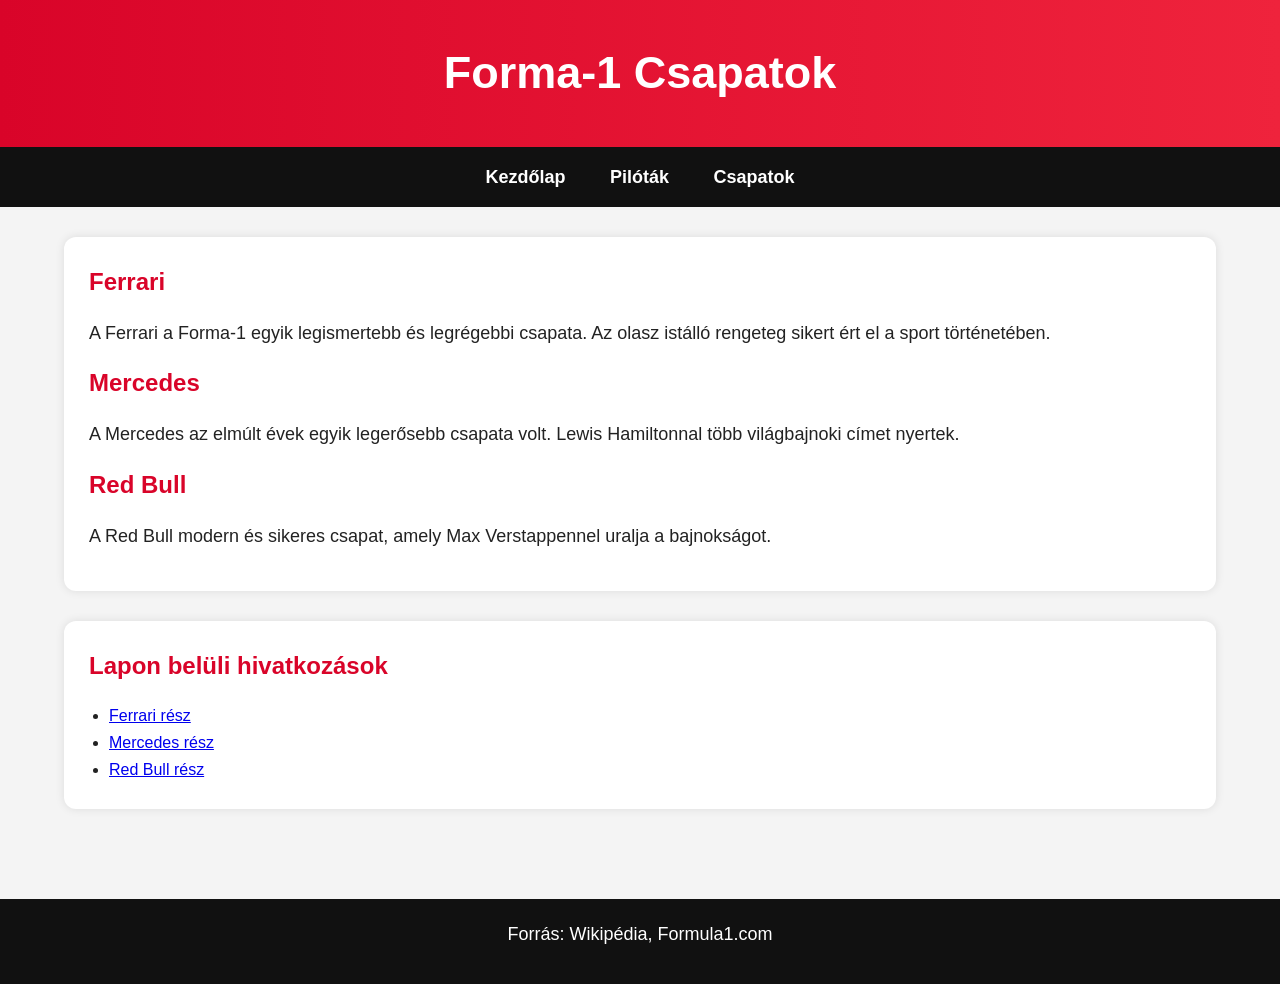
==== csapatok.html @ 8b0033bc "first commit" ====
<!DOCTYPE html>
<html lang="hu">

<head>
    <meta charset="UTF-8">
    <meta name="viewport" content="width=device-width, initial-scale=1.0">
    <title>Forma-1 | Csapatok</title>

    <link rel="stylesheet" href="f1.css">
</head>

<body>

    <header>
        <h1>Forma-1 Csapatok</h1>
    </header>

    <nav>
        <a href="F1.html">Kezdőlap</a>
        <a href="pilotak.html">Pilóták</a>
        <a href="csapatok.html">Csapatok</a>
    </nav>

    <main>

        <section class="doboz">

            <h2 id="ferrari">Ferrari</h2>

            <p>
                A Ferrari a Forma-1 egyik legismertebb és legrégebbi csapata.
                Az olasz istálló rengeteg sikert ért el a sport történetében.
            </p>

            <h2 id="mercedes">Mercedes</h2>

            <p>
                A Mercedes az elmúlt évek egyik legerősebb csapata volt.
                Lewis Hamiltonnal több világbajnoki címet nyertek.
            </p>

            <h2 id="redbull">Red Bull</h2>

            <p>
                A Red Bull modern és sikeres csapat,
                amely Max Verstappennel uralja a bajnokságot.
            </p>

        </section>

        <section class="doboz">

            <h2>Lapon belüli hivatkozások</h2>

            <ul>
                <li><a href="#ferrari">Ferrari rész</a></li>
                <li><a href="#mercedes">Mercedes rész</a></li>
                <li><a href="#redbull">Red Bull rész</a></li>
            </ul>

        </section>

    </main>

    <footer>
        <p>Forrás: Wikipédia, Formula1.com</p>
    </footer>

</body>

</html>
---- f1.css ----
*{
    margin:0;
    padding:0;
    box-sizing:border-box;
}

body{
    font-family:Arial, sans-serif;
    background-color:#f4f4f4;
    color:#222;
    line-height:1.7;
}

header{
    background:linear-gradient(to right,#d90429,#ef233c);
    color:white;
    text-align:center;
    padding:35px;
}

header h1{
    font-size:45px;
}

header p{
    margin-top:10px;
    font-size:20px;
}

nav{
    background-color:#111;
    text-align:center;
    padding:15px;
}

nav a{
    color:white;
    text-decoration:none;
    margin:0 20px;
    font-size:18px;
    font-weight:bold;
}

nav a:hover{
    color:#ffcc00;
}

main{
    width:90%;
    max-width:1200px;
    margin:auto;
    padding:30px 0;
}

.doboz{
    background:white;
    padding:25px;
    margin-bottom:30px;
    border-radius:12px;
    box-shadow:0 0 10px rgba(0,0,0,0.1);
}

h2{
    color:#d90429;
    margin-bottom:15px;
}

p{
    margin-bottom:15px;
    font-size:18px;
}

.gallery{
    display:flex;
    flex-wrap:wrap;
    gap:20px;
    justify-content:center;
}

.gallery img{
    width:250px;
    height:170px;
    object-fit:cover;
    border-radius:10px;
    transition:0.3s;
}

.gallery img:hover{
    transform:scale(1.05);
}

table{
    width:100%;
    border-collapse:collapse;
    margin-top:20px;
}

table, th, td{
    border:2px solid #222;
}

th{
    background-color:#d90429;
    color:white;
}

th, td{
    padding:12px;
    text-align:center;
}

ul{
    margin-left:20px;
}

footer{
    background-color:#111;
    color:white;
    text-align:center;
    padding:20px;
    margin-top:30px;
}

footer a{
    color:#ffcc00;
}

@media(max-width:768px){

    nav a{
        display:block;
        margin:10px 0;
    }

    .gallery{
        flex-direction:column;
        align-items:center;
    }

    .gallery img{
        width:90%;
        height:auto;
    }

    header h1{
        font-size:30px;
    }
}
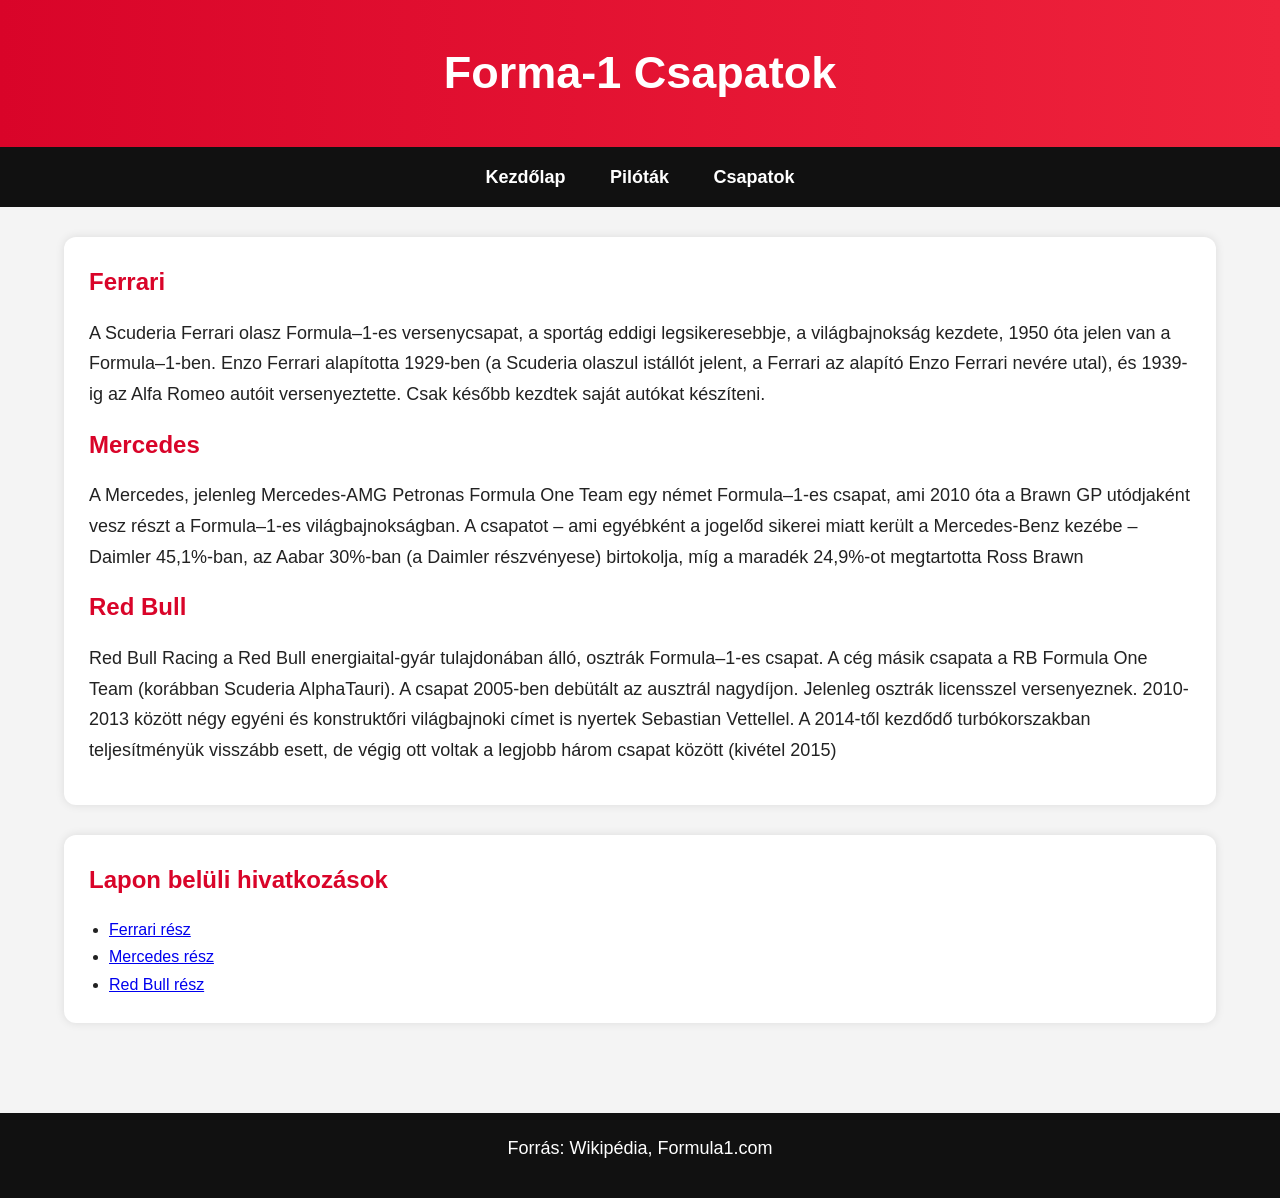
==== commit c6375434: "3 feltöltés" ====
--- a/csapatok.html
+++ b/csapatok.html
@@ -16,7 +16,7 @@
     </header>
 
     <nav>
-        <a href="F1.html">Kezdőlap</a>
+        <a href="index.html">Kezdőlap</a>
         <a href="pilotak.html">Pilóták</a>
         <a href="csapatok.html">Csapatok</a>
     </nav>
@@ -27,23 +27,19 @@
 
             <h2 id="ferrari">Ferrari</h2>
 
-            <p>
-                A Ferrari a Forma-1 egyik legismertebb és legrégebbi csapata.
-                Az olasz istálló rengeteg sikert ért el a sport történetében.
+            <p>A Scuderia Ferrari olasz Formula–1-es versenycsapat, a sportág eddigi legsikeresebbje, a világbajnokság kezdete, 1950 óta jelen van a Formula–1-ben. Enzo Ferrari alapította 1929-ben (a Scuderia olaszul istállót jelent, a Ferrari az alapító Enzo Ferrari nevére utal), és 1939-ig az Alfa Romeo autóit versenyeztette. Csak később kezdtek saját autókat készíteni.
             </p>
 
             <h2 id="mercedes">Mercedes</h2>
 
             <p>
-                A Mercedes az elmúlt évek egyik legerősebb csapata volt.
-                Lewis Hamiltonnal több világbajnoki címet nyertek.
+                A Mercedes, jelenleg Mercedes-AMG Petronas Formula One Team egy német Formula–1-es csapat, ami 2010 óta a Brawn GP utódjaként vesz részt a Formula–1-es világbajnokságban. A csapatot – ami egyébként a jogelőd sikerei miatt került a Mercedes-Benz kezébe – Daimler 45,1%-ban, az Aabar 30%-ban (a Daimler részvényese) birtokolja, míg a maradék 24,9%-ot megtartotta Ross Brawn
             </p>
 
             <h2 id="redbull">Red Bull</h2>
 
             <p>
-                A Red Bull modern és sikeres csapat,
-                amely Max Verstappennel uralja a bajnokságot.
+                 Red Bull Racing a Red Bull energiaital-gyár tulajdonában álló, osztrák Formula–1-es csapat. A cég másik csapata a RB Formula One Team (korábban Scuderia AlphaTauri). A csapat 2005-ben debütált az ausztrál nagydíjon. Jelenleg osztrák licensszel versenyeznek. 2010-2013 között négy egyéni és konstruktőri világbajnoki címet is nyertek Sebastian Vettellel. A 2014-től kezdődő turbókorszakban teljesítményük visszább esett, de végig ott voltak a legjobb három csapat között (kivétel 2015)
             </p>
 
         </section>
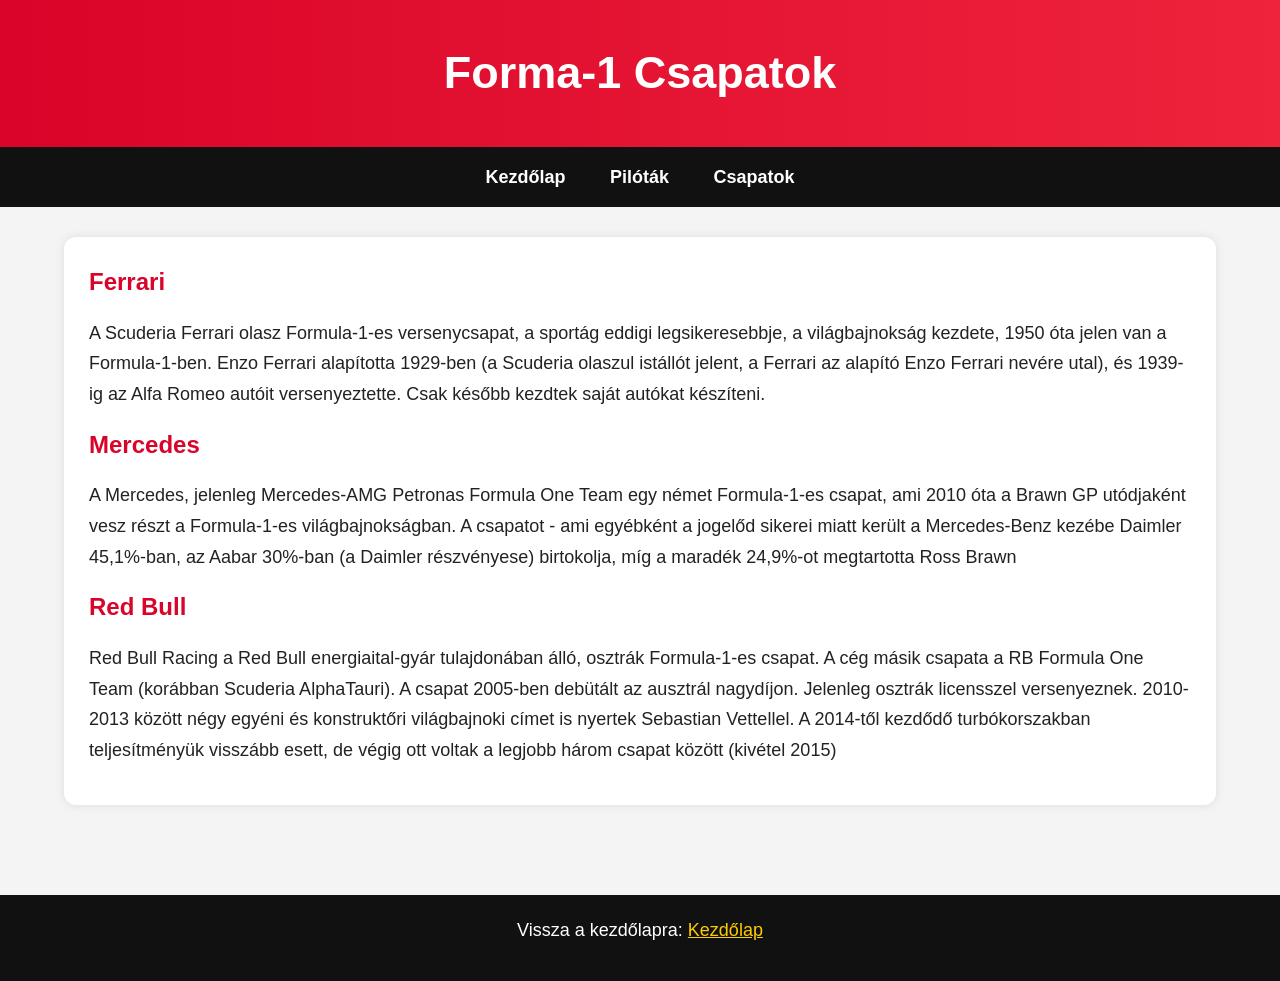
==== commit 6b125c6b: "a a" ====
--- a/csapatok.html
+++ b/csapatok.html
@@ -1,67 +1,66 @@
-<!DOCTYPE html>
-<html lang="hu">
-
-<head>
-    <meta charset="UTF-8">
-    <meta name="viewport" content="width=device-width, initial-scale=1.0">
-    <title>Forma-1 | Csapatok</title>
-
-    <link rel="stylesheet" href="f1.css">
-</head>
-
-<body>
-
-    <header>
-        <h1>Forma-1 Csapatok</h1>
-    </header>
-
-    <nav>
-        <a href="index.html">Kezdőlap</a>
-        <a href="pilotak.html">Pilóták</a>
-        <a href="csapatok.html">Csapatok</a>
-    </nav>
-
-    <main>
-
-        <section class="doboz">
-
-            <h2 id="ferrari">Ferrari</h2>
-
-            <p>A Scuderia Ferrari olasz Formula–1-es versenycsapat, a sportág eddigi legsikeresebbje, a világbajnokság kezdete, 1950 óta jelen van a Formula–1-ben. Enzo Ferrari alapította 1929-ben (a Scuderia olaszul istállót jelent, a Ferrari az alapító Enzo Ferrari nevére utal), és 1939-ig az Alfa Romeo autóit versenyeztette. Csak később kezdtek saját autókat készíteni.
-            </p>
-
-            <h2 id="mercedes">Mercedes</h2>
-
-            <p>
-                A Mercedes, jelenleg Mercedes-AMG Petronas Formula One Team egy német Formula–1-es csapat, ami 2010 óta a Brawn GP utódjaként vesz részt a Formula–1-es világbajnokságban. A csapatot – ami egyébként a jogelőd sikerei miatt került a Mercedes-Benz kezébe – Daimler 45,1%-ban, az Aabar 30%-ban (a Daimler részvényese) birtokolja, míg a maradék 24,9%-ot megtartotta Ross Brawn
-            </p>
-
-            <h2 id="redbull">Red Bull</h2>
-
-            <p>
-                 Red Bull Racing a Red Bull energiaital-gyár tulajdonában álló, osztrák Formula–1-es csapat. A cég másik csapata a RB Formula One Team (korábban Scuderia AlphaTauri). A csapat 2005-ben debütált az ausztrál nagydíjon. Jelenleg osztrák licensszel versenyeznek. 2010-2013 között négy egyéni és konstruktőri világbajnoki címet is nyertek Sebastian Vettellel. A 2014-től kezdődő turbókorszakban teljesítményük visszább esett, de végig ott voltak a legjobb három csapat között (kivétel 2015)
-            </p>
-
-        </section>
-
-        <section class="doboz">
-
-            <h2>Lapon belüli hivatkozások</h2>
-
-            <ul>
-                <li><a href="#ferrari">Ferrari rész</a></li>
-                <li><a href="#mercedes">Mercedes rész</a></li>
-                <li><a href="#redbull">Red Bull rész</a></li>
-            </ul>
-
-        </section>
-
-    </main>
-
-    <footer>
-        <p>Forrás: Wikipédia, Formula1.com</p>
-    </footer>
-
-</body>
-
+<!DOCTYPE html>
+<html lang="hu">
+
+<head>
+    <meta charset="UTF-8">
+    <meta name="viewport" content="width=device-width, initial-scale=1.0">
+    <title>Forma-1 | Csapatok</title>
+
+    <link rel="stylesheet" href="f1.css">
+</head>
+
+<body>
+
+    <header>
+        <h1>Forma-1 Csapatok</h1>
+    </header>
+
+    <nav>
+        <a href="index.html">Kezdőlap</a>
+        <a href="pilotak.html">Pilóták</a>
+        <a href="csapatok.html">Csapatok</a>
+    </nav>
+
+    <main>
+
+        <section class="doboz">
+
+           
+            <h2 id="ferrari">Ferrari</h2>
+
+            <p>A Scuderia Ferrari olasz Formula-1-es versenycsapat, a sportág eddigi legsikeresebbje, a világbajnokság
+                kezdete, 1950 óta jelen van a Formula-1-ben. Enzo Ferrari alapította 1929-ben (a Scuderia olaszul
+                istállót jelent, a Ferrari az alapító Enzo Ferrari nevére utal), és 1939-ig az Alfa Romeo autóit
+                versenyeztette. Csak később kezdtek saját autókat készíteni.
+            </p>
+
+            <h2 id="mercedes">Mercedes</h2>
+
+            <p>
+                A Mercedes, jelenleg Mercedes-AMG Petronas Formula One Team egy német Formula-1-es csapat, ami 2010 óta
+                a Brawn GP utódjaként vesz részt a Formula-1-es világbajnokságban. A csapatot - ami egyébként a jogelőd
+                sikerei miatt került a Mercedes-Benz kezébe  Daimler 45,1%-ban, az Aabar 30%-ban (a Daimler
+                részvényese) birtokolja, míg a maradék 24,9%-ot megtartotta Ross Brawn
+            </p>
+
+            <h2 id="redbull">Red Bull</h2>
+
+            <p>
+                Red Bull Racing a Red Bull energiaital-gyár tulajdonában álló, osztrák Formula-1-es csapat. A cég másik
+                csapata a RB Formula One Team (korábban Scuderia AlphaTauri). A csapat 2005-ben debütált az ausztrál
+                nagydíjon. Jelenleg osztrák licensszel versenyeznek. 2010-2013 között négy egyéni és konstruktőri
+                világbajnoki címet is nyertek Sebastian Vettellel. A 2014-től kezdődő turbókorszakban teljesítményük
+                visszább esett, de végig ott voltak a legjobb három csapat között (kivétel 2015)
+            </p>
+
+        </section>
+
+    </main>
+
+    <footer>
+        <p>Vissza a kezdőlapra: <a href="index.html">Kezdőlap</a></p>
+    </footer>
+
+</body>
+
 </html>
--- a/f1.css
+++ b/f1.css
@@ -1,148 +1,148 @@
-*{
-    margin:0;
-    padding:0;
-    box-sizing:border-box;
-}
-
-body{
-    font-family:Arial, sans-serif;
-    background-color:#f4f4f4;
-    color:#222;
-    line-height:1.7;
-}
-
-header{
-    background:linear-gradient(to right,#d90429,#ef233c);
-    color:white;
-    text-align:center;
-    padding:35px;
-}
-
-header h1{
-    font-size:45px;
-}
-
-header p{
-    margin-top:10px;
-    font-size:20px;
-}
-
-nav{
-    background-color:#111;
-    text-align:center;
-    padding:15px;
-}
-
-nav a{
-    color:white;
-    text-decoration:none;
-    margin:0 20px;
-    font-size:18px;
-    font-weight:bold;
-}
-
-nav a:hover{
-    color:#ffcc00;
-}
-
-main{
-    width:90%;
-    max-width:1200px;
-    margin:auto;
-    padding:30px 0;
-}
-
-.doboz{
-    background:white;
-    padding:25px;
-    margin-bottom:30px;
-    border-radius:12px;
-    box-shadow:0 0 10px rgba(0,0,0,0.1);
-}
-
-h2{
-    color:#d90429;
-    margin-bottom:15px;
-}
-
-p{
-    margin-bottom:15px;
-    font-size:18px;
-}
-
-.gallery{
-    display:flex;
-    flex-wrap:wrap;
-    gap:20px;
-    justify-content:center;
-}
-
-.gallery img{
-    width:250px;
-    height:170px;
-    object-fit:cover;
-    border-radius:10px;
-    transition:0.3s;
-}
-
-.gallery img:hover{
-    transform:scale(1.05);
-}
-
-table{
-    width:100%;
-    border-collapse:collapse;
-    margin-top:20px;
-}
-
-table, th, td{
-    border:2px solid #222;
-}
-
-th{
-    background-color:#d90429;
-    color:white;
-}
-
-th, td{
-    padding:12px;
-    text-align:center;
-}
-
-ul{
-    margin-left:20px;
-}
-
-footer{
-    background-color:#111;
-    color:white;
-    text-align:center;
-    padding:20px;
-    margin-top:30px;
-}
-
-footer a{
-    color:#ffcc00;
-}
-
-@media(max-width:768px){
-
-    nav a{
-        display:block;
-        margin:10px 0;
-    }
-
-    .gallery{
-        flex-direction:column;
-        align-items:center;
-    }
-
-    .gallery img{
-        width:90%;
-        height:auto;
-    }
-
-    header h1{
-        font-size:30px;
-    }
+*{
+    margin:0;
+    padding:0;
+    box-sizing:border-box;
+}
+
+body{
+    font-family:Arial, sans-serif;
+    background-color:#f4f4f4;
+    color:#222;
+    line-height:1.7;
+}
+
+header{
+    background:linear-gradient(to right,#d90429,#ef233c);
+    color:white;
+    text-align:center;
+    padding:35px;
+}
+
+header h1{
+    font-size:45px;
+}
+
+header p{
+    margin-top:10px;
+    font-size:20px;
+}
+
+nav{
+    background-color:#111;
+    text-align:center;
+    padding:15px;
+}
+
+nav a{
+    color:white;
+    text-decoration:none;
+    margin:0 20px;
+    font-size:18px;
+    font-weight:bold;
+}
+
+nav a:hover{
+    color:#ffcc00;
+}
+
+main{
+    width:90%;
+    max-width:1200px;
+    margin:auto;
+    padding:30px 0;
+}
+
+.doboz{
+    background:white;
+    padding:25px;
+    margin-bottom:30px;
+    border-radius:12px;
+    box-shadow:0 0 10px rgba(0,0,0,0.1);
+}
+
+h2{
+    color:#d90429;
+    margin-bottom:15px;
+}
+
+p{
+    margin-bottom:15px;
+    font-size:18px;
+}
+
+.gallery{
+    display:flex;
+    flex-wrap:wrap;
+    gap:20px;
+    justify-content:center;
+}
+
+.gallery img{
+    width:250px;
+    height:170px;
+    object-fit:cover;
+    border-radius:10px;
+    transition:0.3s;
+}
+
+.gallery img:hover{
+    transform:scale(1.05);
+}
+
+table{
+    width:100%;
+    border-collapse:collapse;
+    margin-top:20px;
+}
+
+table, th, td{
+    border:2px solid #222;
+}
+
+th{
+    background-color:#d90429;
+    color:white;
+}
+
+th, td{
+    padding:12px;
+    text-align:center;
+}
+
+ul{
+    margin-left:20px;
+}
+
+footer{
+    background-color:#111;
+    color:white;
+    text-align:center;
+    padding:20px;
+    margin-top:30px;
+}
+
+footer a{
+    color:#ffcc00;
+}
+
+@media(max-width:768px){
+
+    nav a{
+        display:block;
+        margin:10px 0;
+    }
+
+    .gallery{
+        flex-direction:column;
+        align-items:center;
+    }
+
+    .gallery img{
+        width:90%;
+        height:auto;
+    }
+
+    header h1{
+        font-size:30px;
+    }
 }
